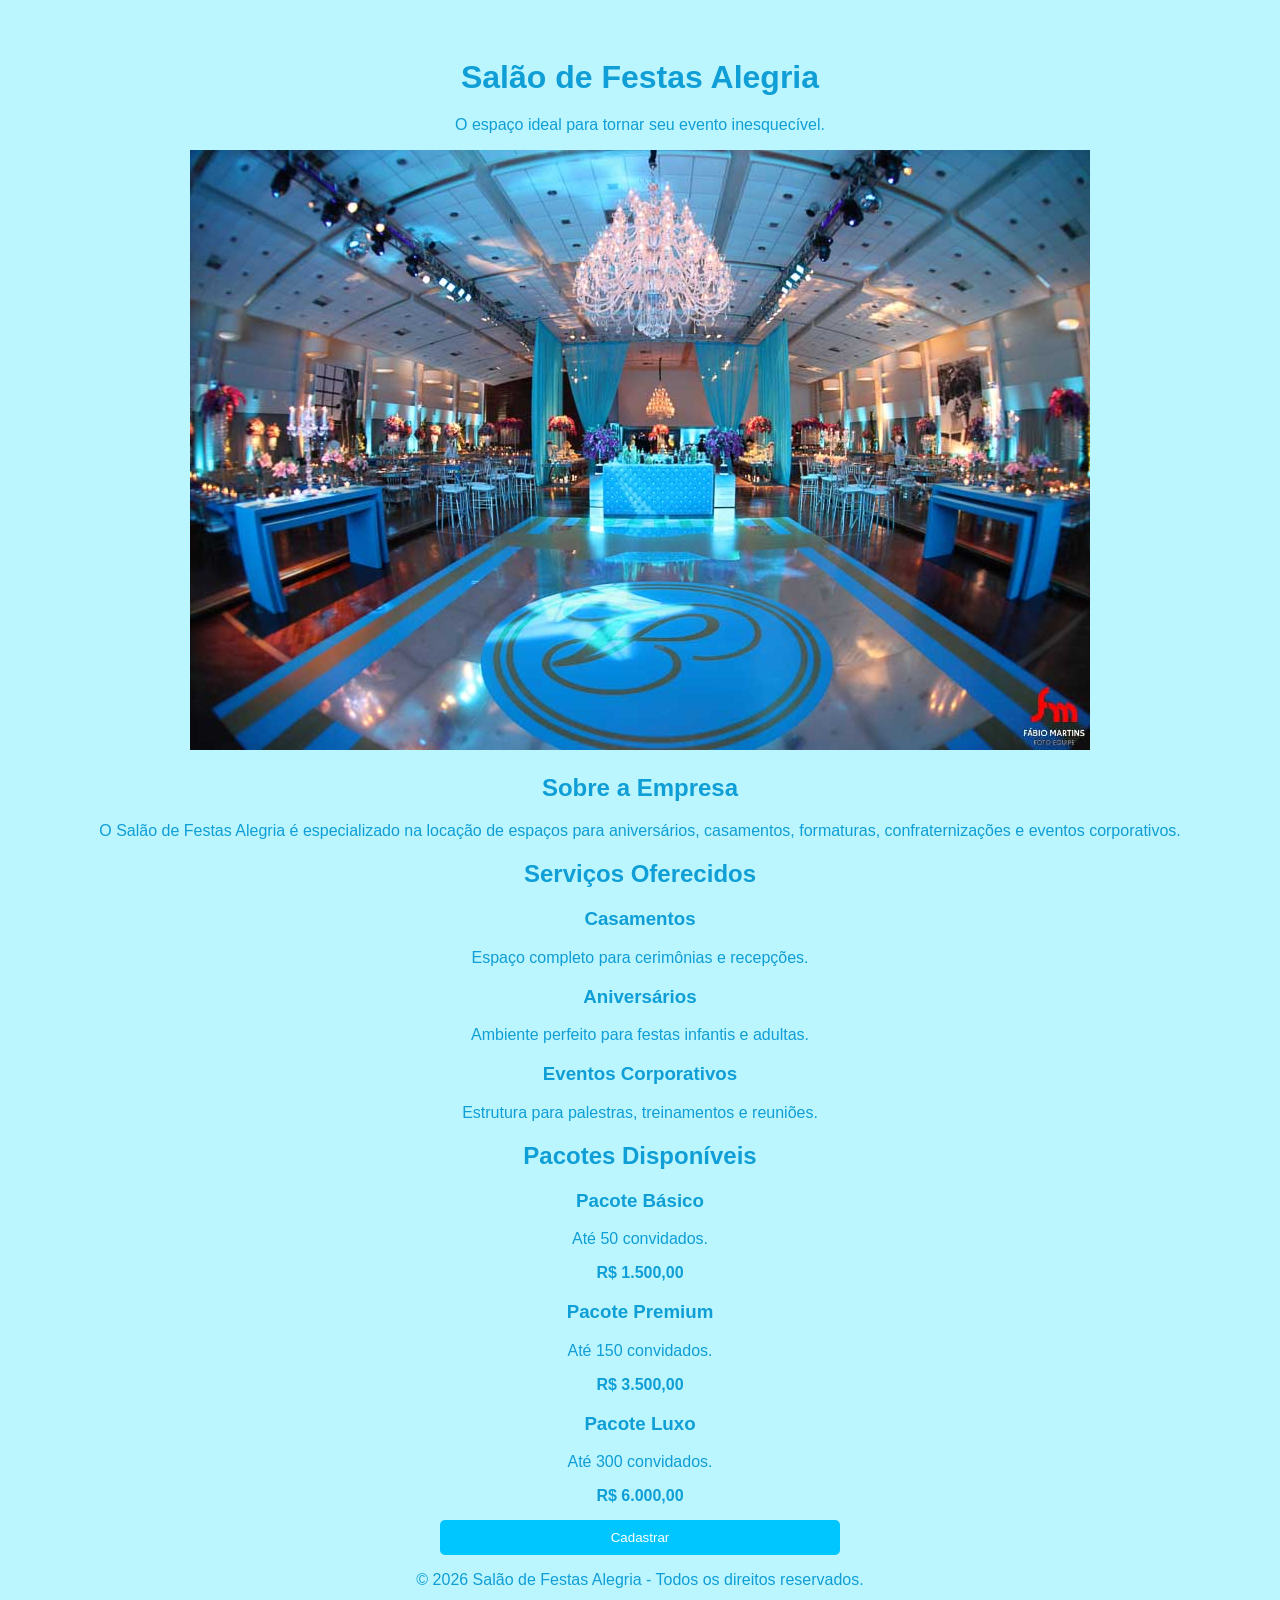
==== index.html @ 9ba300d7 "Add files via upload" ====
<!DOCTYPE html>
<html lang="pt-br">
<head>
<meta charset="UTF-8">
<meta name="viewport" content="width=device-width, initial-scale=1.0">
<title>Salão de Festa Alegria</title>
<link rel="stylesheet" href="style.css">
</head>

<body>

<header>
<h1>Salão de Festas Alegria</h1>
<p>O espaço ideal para tornar seu evento inesquecível.</p>
</header>


<div class="imagem">
<img src="imagemprova.png">
</div>

</div>
<section id="sobre">
<h2>Sobre a Empresa</h2>
<p>
O Salão de Festas Alegria é especializado na locação de espaços
para aniversários, casamentos, formaturas, confraternizações
e eventos corporativos.
</p>
</section>

<section id="servicos">
<h2>Serviços Oferecidos</h2>

<div class="cards">
<div class="card">
<h3>Casamentos</h3>
<p>Espaço completo para cerimônias e recepções.</p>
</div>

<div class="card">
<h3>Aniversários</h3>
<p>Ambiente perfeito para festas infantis e adultas.</p>
</div>

<div class="card">
<h3>Eventos Corporativos</h3>
<p>Estrutura para palestras, treinamentos e reuniões.</p>
</div>
</div>
</section>

<section id="pacotes">
<h2>Pacotes Disponíveis</h2>

<div class="cards">
<div class="card">
<h3>Pacote Básico</h3>
<p>Até 50 convidados.</p>
<strong>R$ 1.500,00</strong>
</div>

<div class="card">
<h3>Pacote Premium</h3>
<p>Até 150 convidados.</p>
<strong>R$ 3.500,00</strong>
</div>

<div class="card">
<h3>Pacote Luxo</h3>
<p>Até 300 convidados.</p>
<strong>R$ 6.000,00</strong>
</div>
</div>
</section>

<button type="submit">Cadastrar</button>

<footer>
<p>&copy; 2026 Salão de Festas Alegria - Todos os direitos reservados.</p>
</footer>

</body>
</html>
---- style.css ----
body{
   font-family: Arial;
   background-color: rgb(187, 245, 253);
   text-align: center;
   padding: 30px;
   color: rgb(15, 158, 214);
}

h1, h2{
    margin-bottom: 20px;
}

.menu a{
    display: block;
    margin: 10px auto;
    padding: 12px;
    width: 220px;
    background: #00c6ff;
    color: white;
    text-decoration: none;
    border-radius: 8px;
}

.menu a:hover{
    background: #0072ff;
}

form{
    background: white;
    color: black;
    width: 300px;
    margin: auto;
    padding: 20px;
    border-radius: 10px;
}

label{
    display: block;
    text-align: left;
    margin-top: 5px;
    font-weight: bold;
    color: 555;
}

input{
    width: 95%;
    padding: 10px;
    margin-top: 5px;
    border: 1px solid #ccc;
    border-radius: 6px;

}

button{
    margin-top: 15px;
    padding: 10px;
    width: 100%;
    background: #00c6ff;
    color: white;
    border: none;
    border-radius: 5px;  
}

a{
    color: white;
    text-decoration: none;
    background-color: #00c6ff;
    padding: 10px;
    border-radius: 5px;
}

a:hover{
    background: #0072ff;
}

button{
    width: 400px;
}
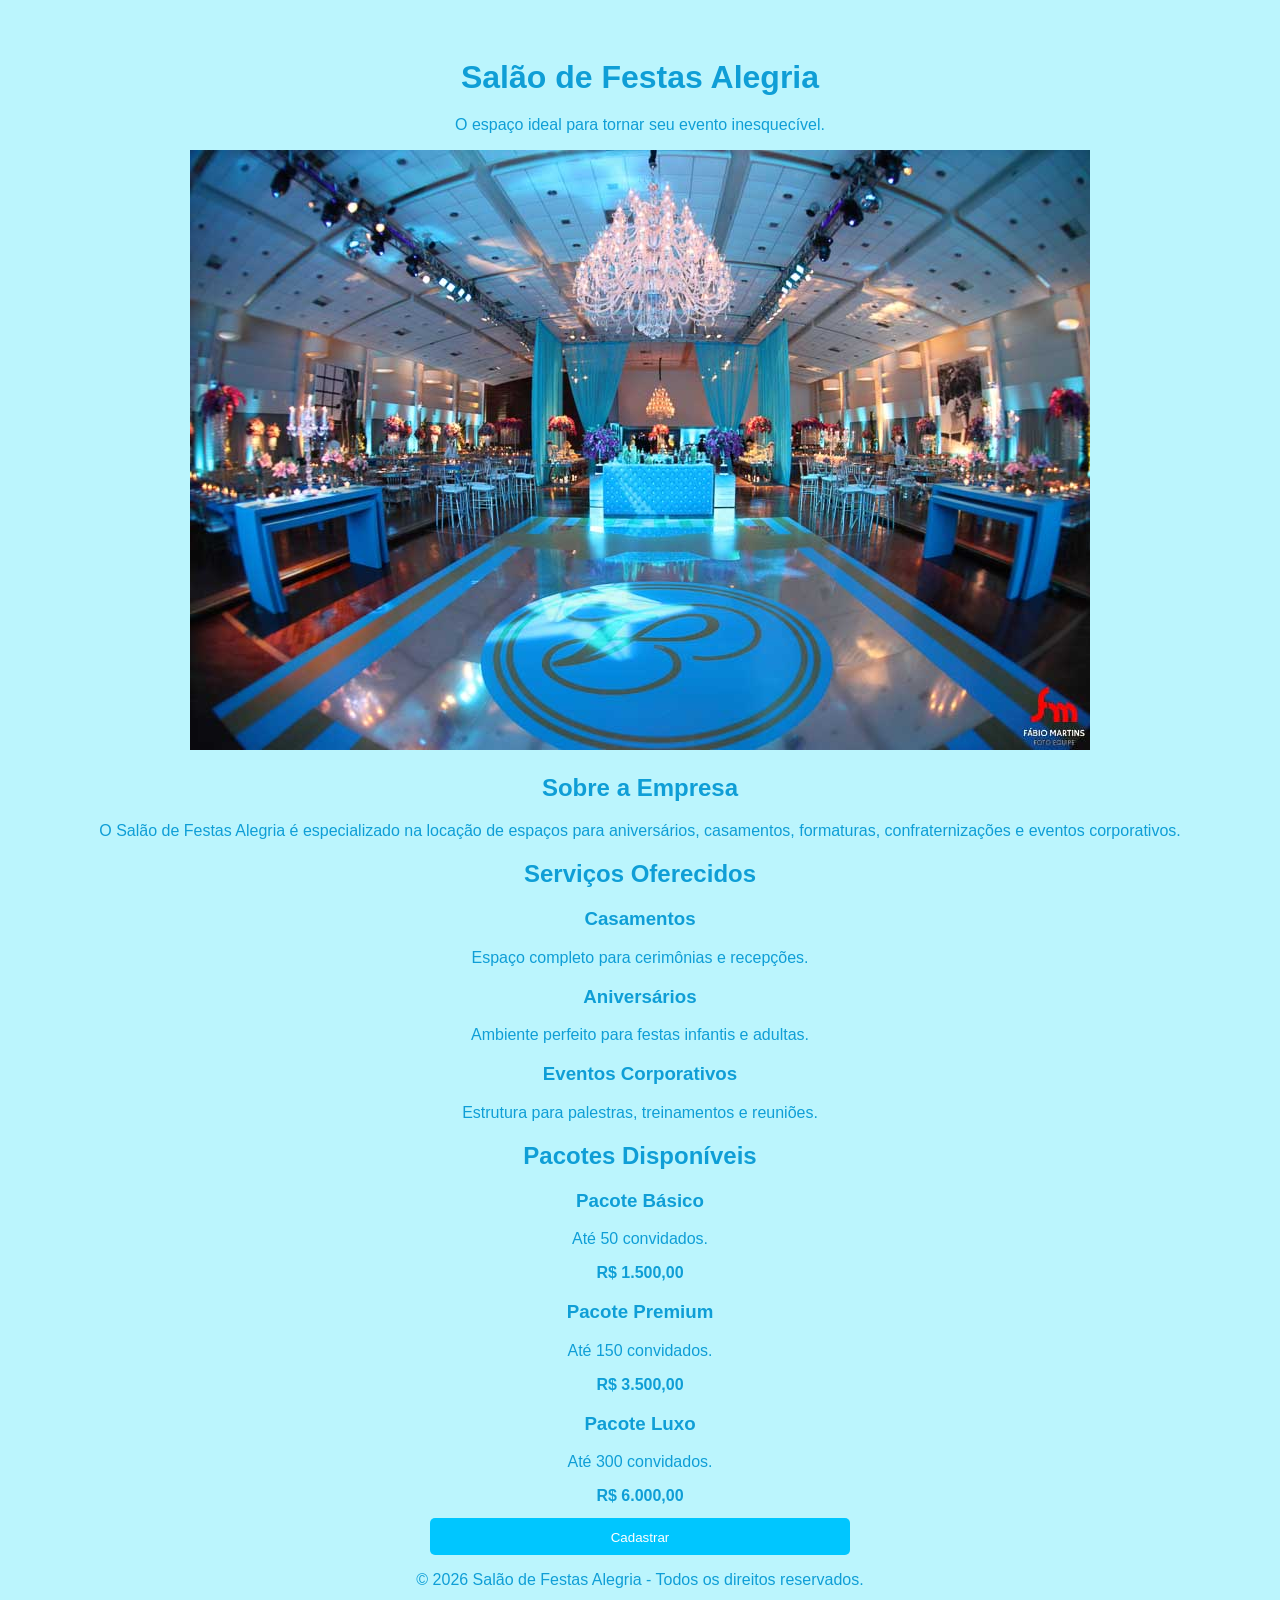
==== commit 83a7bdd3: "Update index.html" ====
--- a/index.html
+++ b/index.html
@@ -74,11 +74,11 @@
 </div>
 </section>
 
-<button type="submit">Cadastrar</button>
+<a href="cadastro.html"><button type="submit">Cadastrar</button></a>
 
 <footer>
 <p>&copy; 2026 Salão de Festas Alegria - Todos os direitos reservados.</p>
 </footer>
 
 </body>
-</html>+</html>
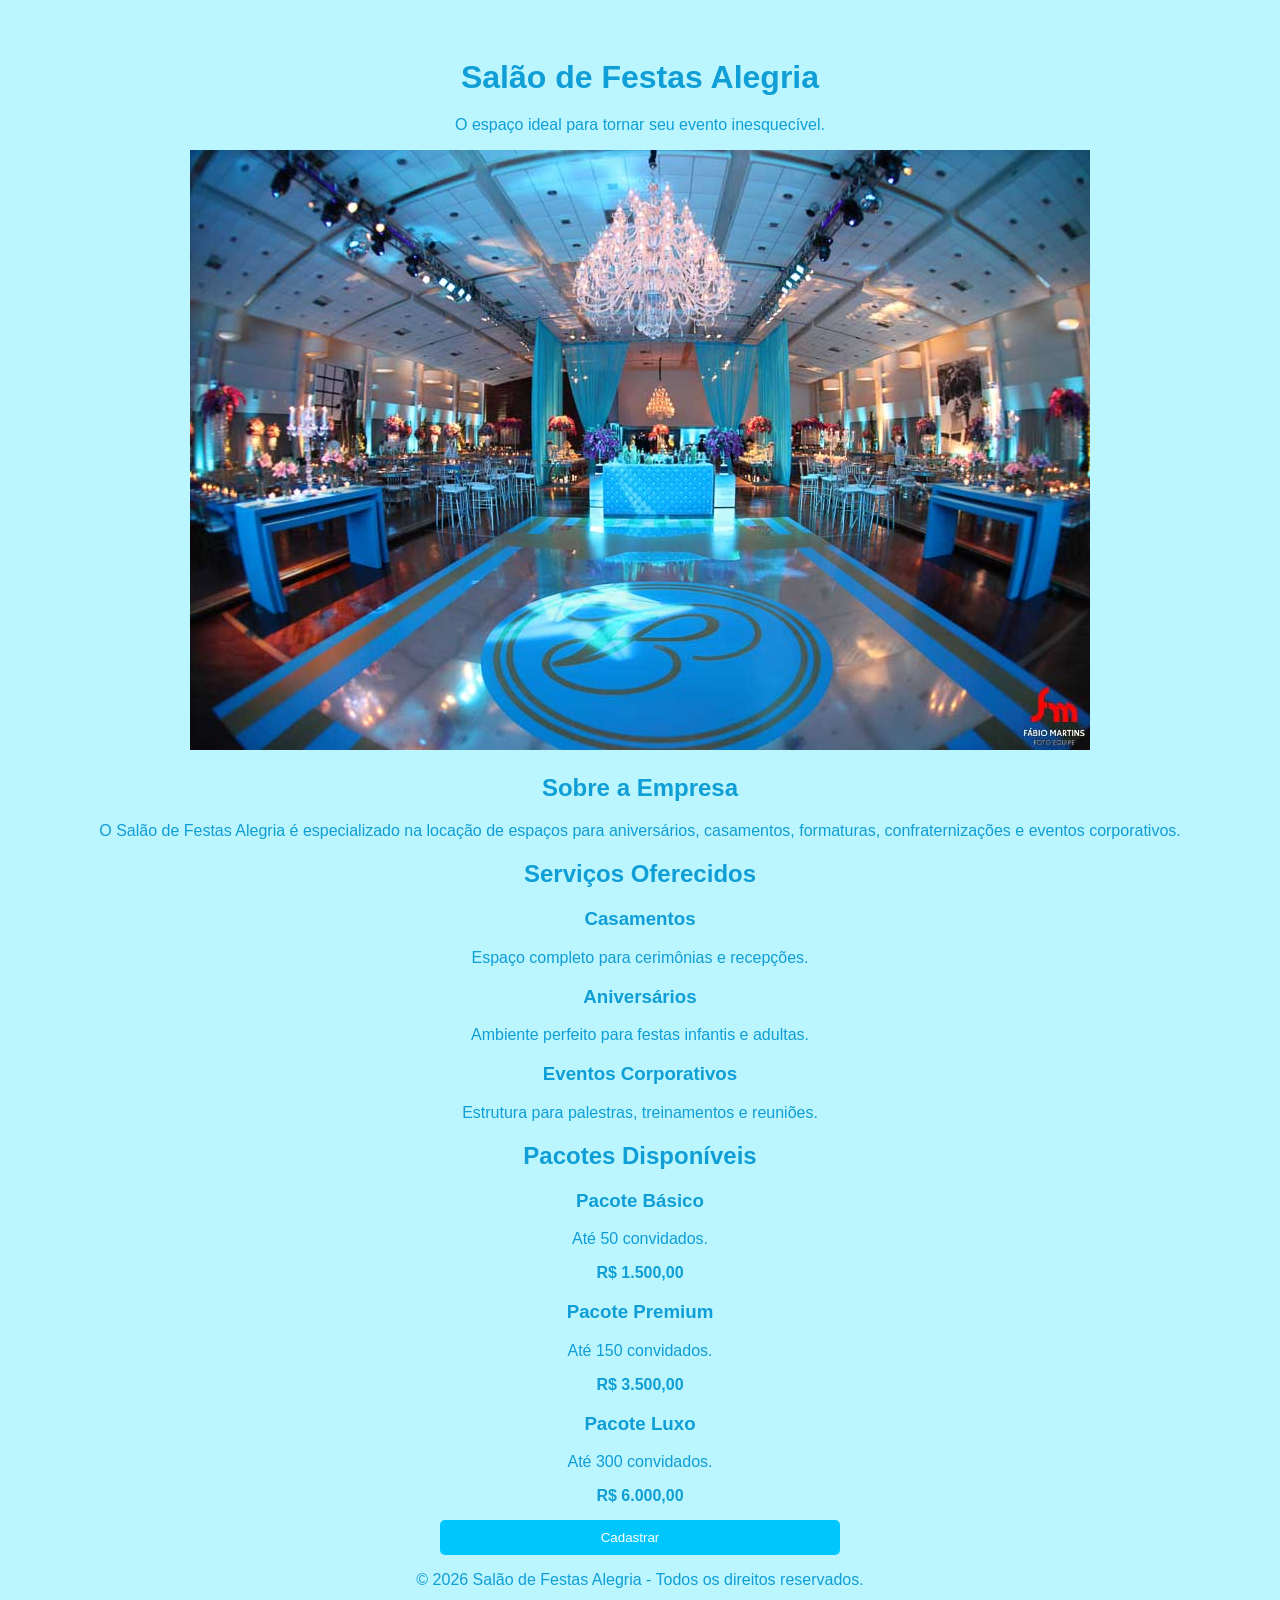
==== commit 5752074b: "Update index.html" ====
--- a/index.html
+++ b/index.html
@@ -73,8 +73,10 @@
 </div>
 </div>
 </section>
-
-<a href="cadastro.html"><button type="submit">Cadastrar</button></a>
+<button type="submit">Cadastrar
+  <a href="cadastro.html">
+  </a>
+</button>
 
 <footer>
 <p>&copy; 2026 Salão de Festas Alegria - Todos os direitos reservados.</p>
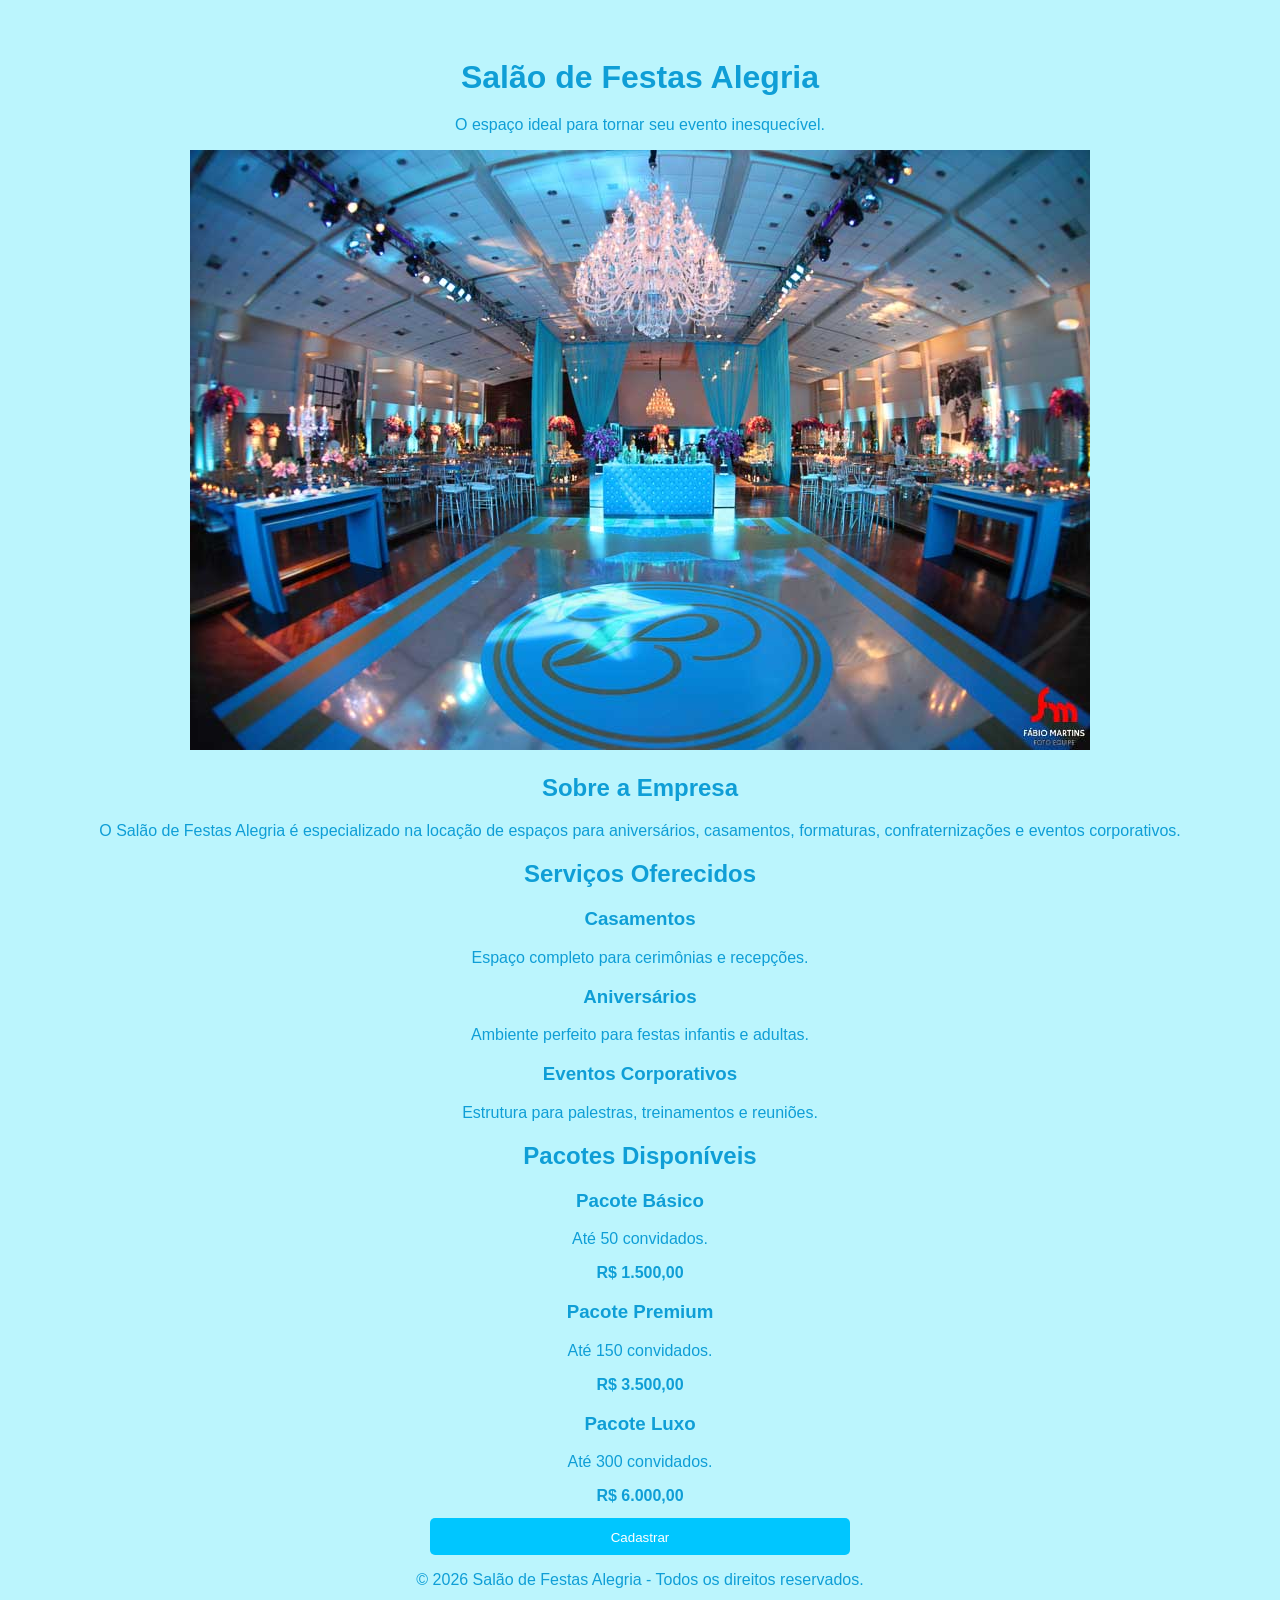
==== commit 8fbf2605: "Update index.html" ====
--- a/index.html
+++ b/index.html
@@ -73,10 +73,10 @@
 </div>
 </div>
 </section>
-<button type="submit">Cadastrar
-  <a href="cadastro.html">
-  </a>
-</button>
+<a href="cadastro.html">
+  <button type="button">Cadastrar
+  </button>
+</a>
 
 <footer>
 <p>&copy; 2026 Salão de Festas Alegria - Todos os direitos reservados.</p>
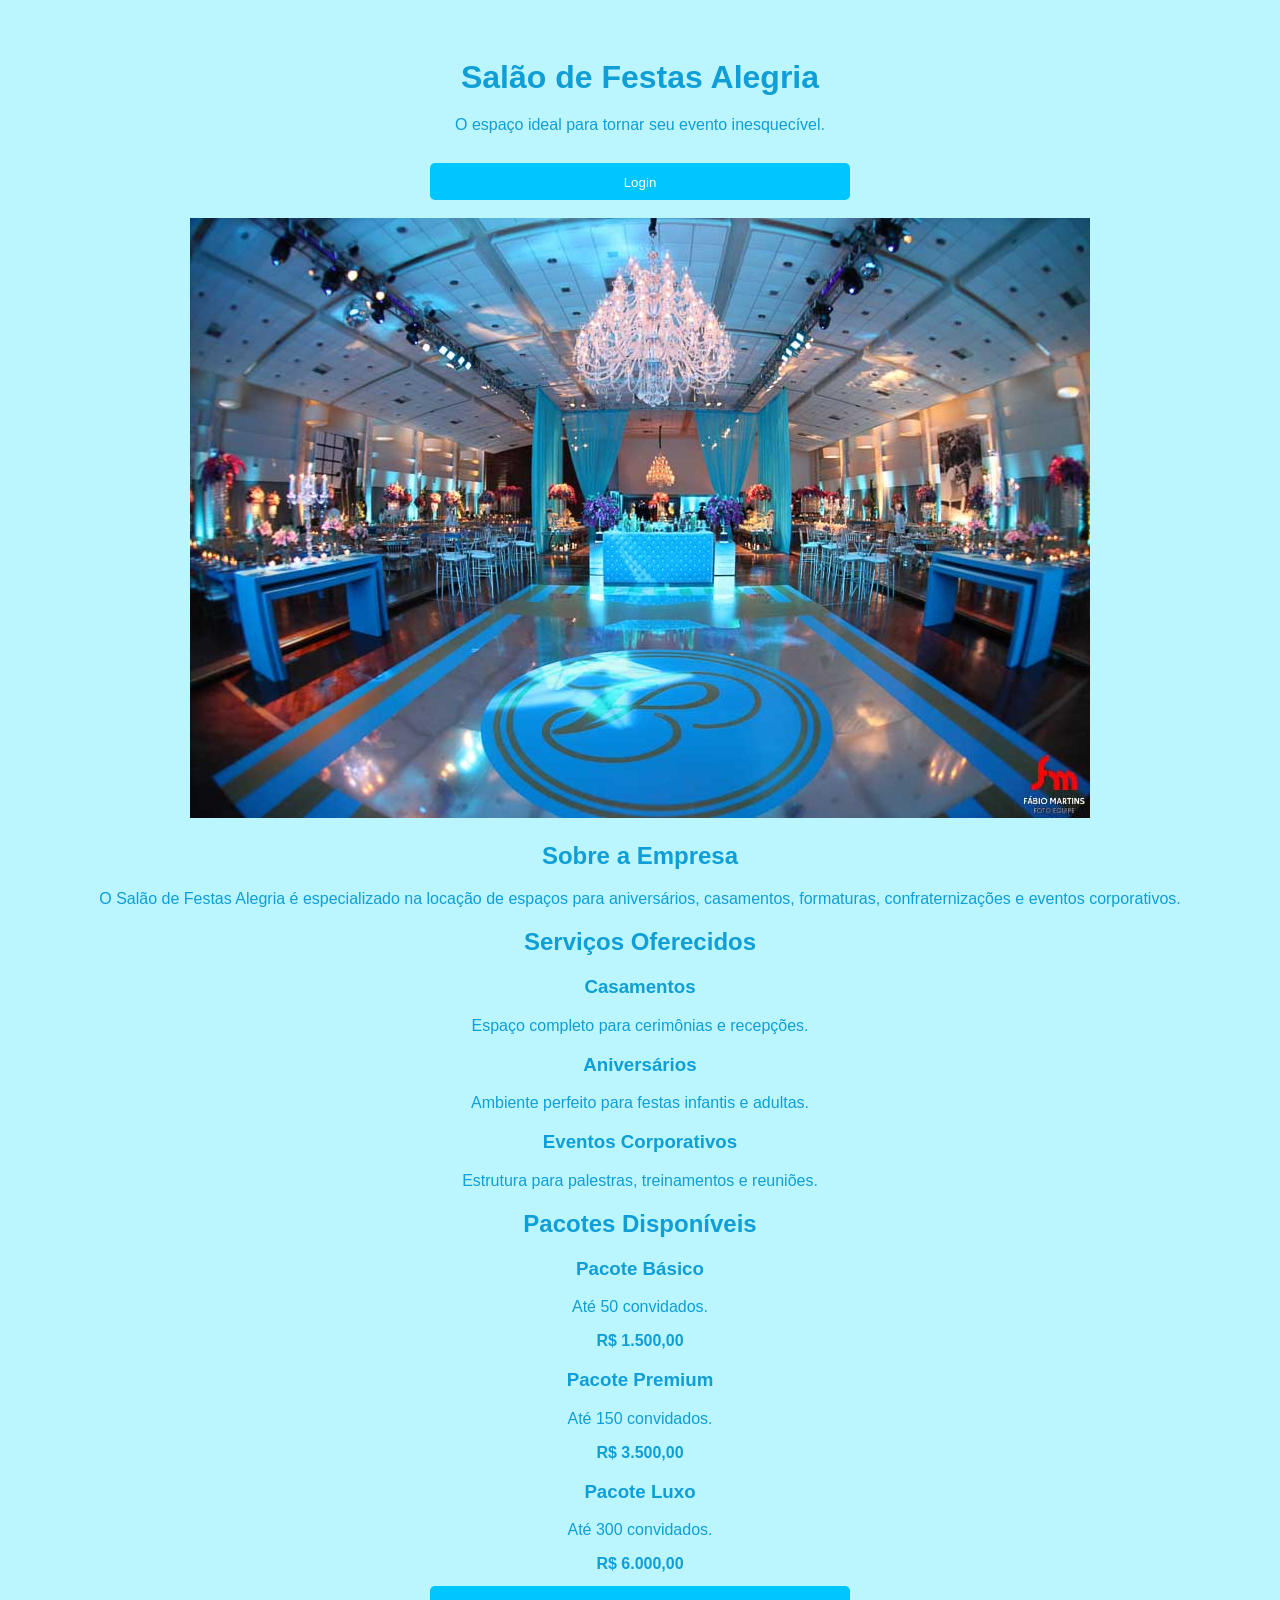
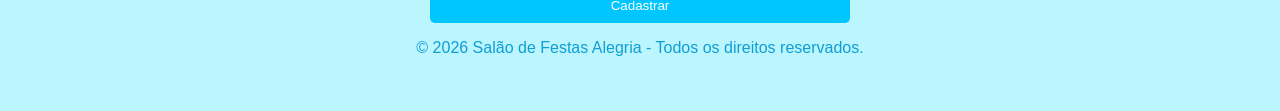
==== commit c5c0fb81: "Update index.html" ====
--- a/index.html
+++ b/index.html
@@ -12,6 +12,10 @@
 <header>
 <h1>Salão de Festas Alegria</h1>
 <p>O espaço ideal para tornar seu evento inesquecível.</p>
+
+  <div class="topo">
+  <a href="login.html"><button type="button2">Login</button></a>
+</div><br>
 </header>
 
 
